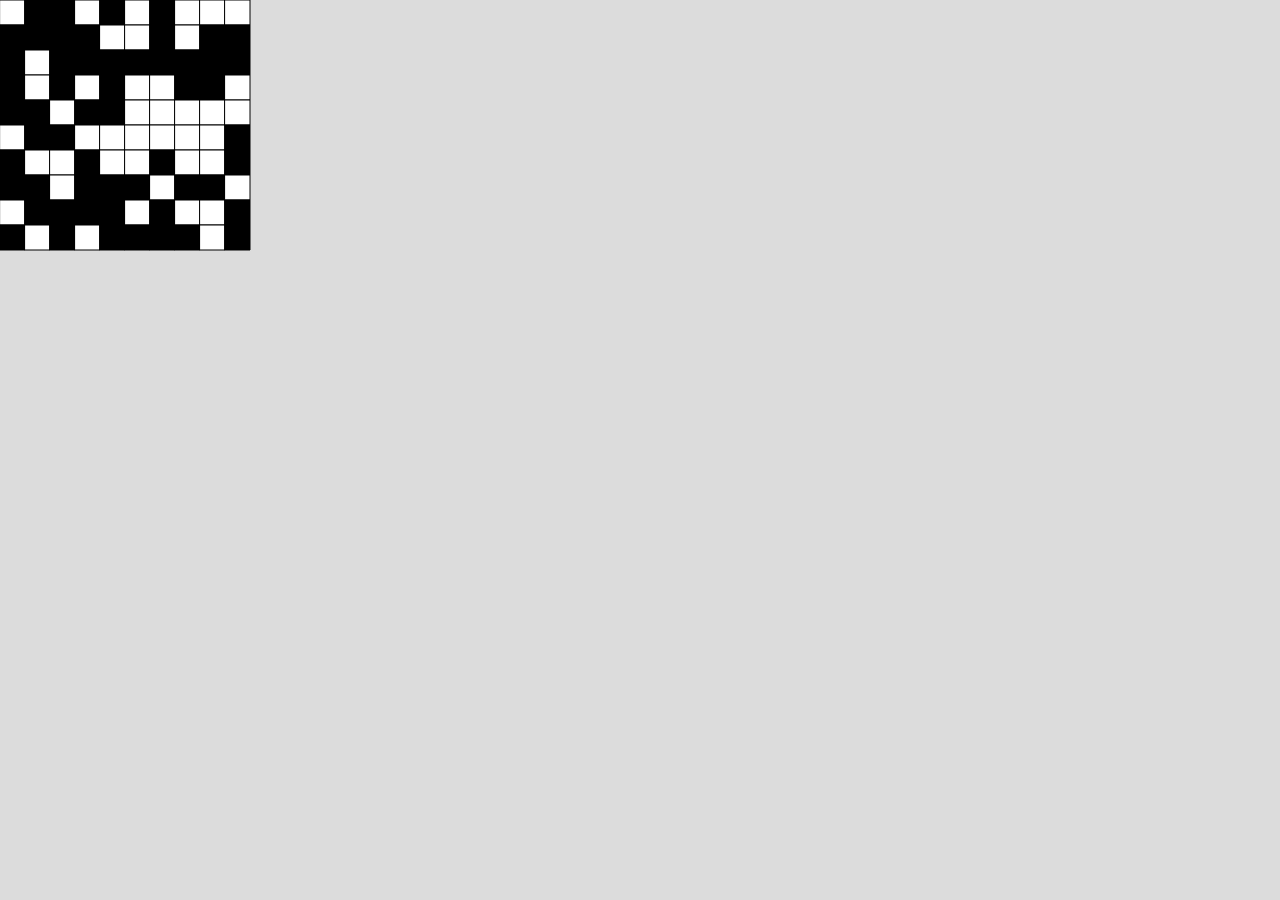
==== deleks-game/index.html @ 02849d79 "created a new project for the grid based game that i'll start tommarow" ====
<!DOCTYPE html>
<html lang="en">
  <head>
    <meta charset="utf-8" />
    <meta name="viewport" content="width=device-width, initial-scale=1.0">

    <title>Sketch</title>

    <link rel="stylesheet" type="text/css" href="style.css">

    <!-- Linking to the main p5.js library, which allows your code to use all 
       p5 functions. Using this version while developing your code allows p5 
       to provide more Friendly Error Messages if you mess something up...-->
    <script src="libraries/p5.js"></script>

    <!-- Once your project is working completely, you can comment out the link
       to p5.js above, and instead link to this minified version. The minified
       version takes less space, and turns off Friendly Error Messages. This 
       increases the speed of your program quite dramatically in some cases.-->
    <!-- <script src="libraries/p5.min.js"></script> -->

    <script src="libraries/p5.sound.min.js"></script>
  </head>

  <body>
    <script src="sketch.js"></script>
  </body>
</html>
---- deleks-game/style.css ----
html, body {
  margin: 0;
  padding: 0;
}

canvas {
  display: block;
}
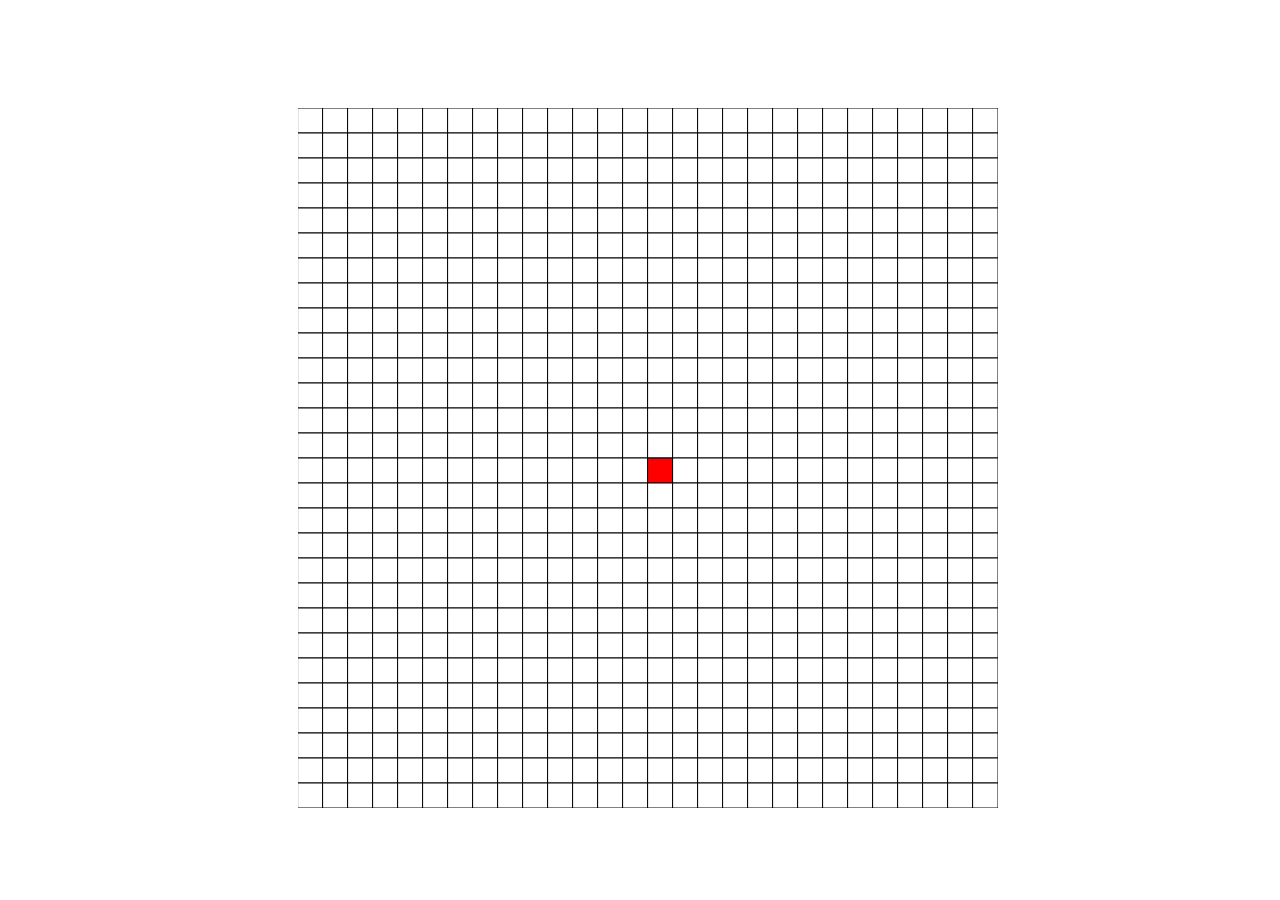
==== commit 584c01df: "Created the work space for the project and still working on it" ====
--- a/deleks-game/index.html
+++ b/deleks-game/index.html
@@ -4,7 +4,7 @@
     <meta charset="utf-8" />
     <meta name="viewport" content="width=device-width, initial-scale=1.0">
 
-    <title>Sketch</title>
+    <title>The Grid-Based Game</title>
 
     <link rel="stylesheet" type="text/css" href="style.css">
 
--- a/deleks-game/style.css
+++ b/deleks-game/style.css
@@ -1,8 +1,16 @@
-html, body {
+html{
   margin: 0;
   padding: 0;
 }
 
+body{
+  position: absolute;
+  top: 50%;
+  left: 50%;
+  transform: translate(-50%,-50%);
+}
+
 canvas {
   display: block;
+  align-items: center;
 }
